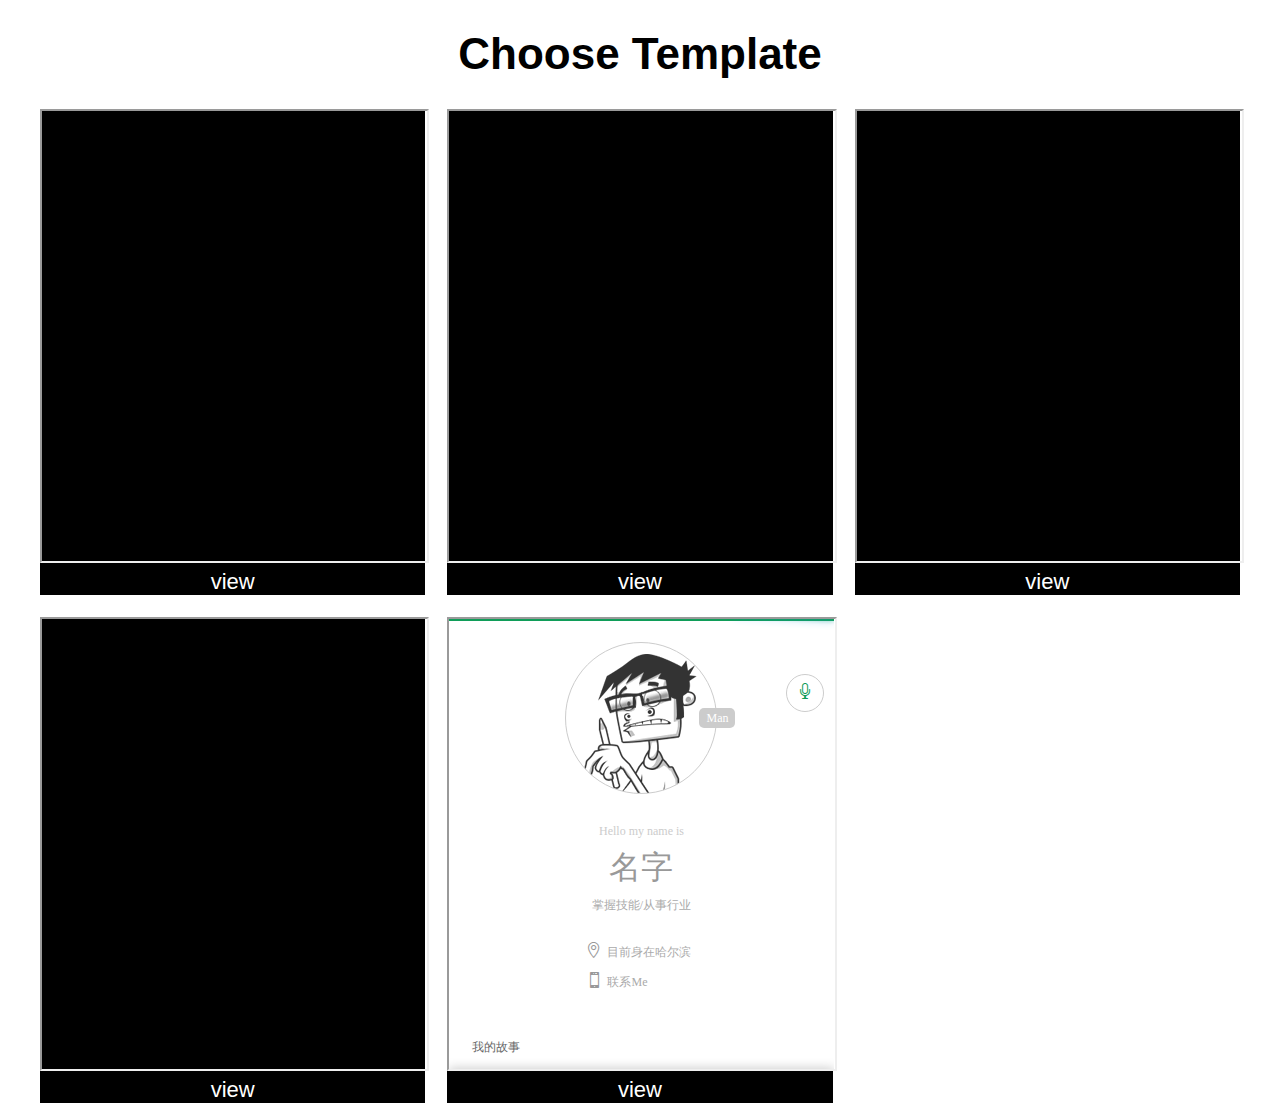
==== index.html @ de6e015a "initial commit" ====
<!DOCTYPE html>
<html lang="en">
  <head>
    <meta charset="UTF-8" />
    <meta http-equiv="X-UA-Compatible" content="IE=edge" />
    <meta name="viewport" content="width=device-width, initial-scale=1.0" />
    <title>Resume template</title>
    <style>
      html {
        font-size: 22px;
        font-family: Arial, Helvetica, sans-serif;
      }
      body {
        padding: 0 1rem;
      }

      .cards {
        max-width: 1200px;
        margin: 0 auto;
        display: grid;
        grid-gap: 1rem;
        grid-template-columns: repeat(auto-fit, minmax(300px, 1fr));
      }
      .cards iframe{
        height: 50vh;
      }
      h1 {
        text-align: center; 
      }
      a {
        text-decoration: none;
        color: #fff;
        background-color: #000;
        text-align: center;
      }
    </style>
  </head>
  <body>
    <h1>Choose Template</h1>
    <div class="cards">
      <a href="Resume1"
        ><iframe
          src="Resume1/index.html"
          title="Iframe Example"
          width="100%"
        ></iframe>
        view</a
      >

      <a href="Resume2"
        ><iframe src="Resume2" title="Iframe Example" width="100%"></iframe>
        view</a
      >
      <a href="Resume3"
        ><iframe src="Resume3" title="Iframe Example" width="100%"></iframe>
        view</a
      >
      <a href="Resume4"
        ><iframe src="Resume4" title="Iframe Example" width="100%"></iframe>
        view</a
      >
      <a href="advance"
        ><iframe src="advance" title="Iframe Example" width="100%"></iframe>
        view</a
      >
    </div>
  </body>
</html>
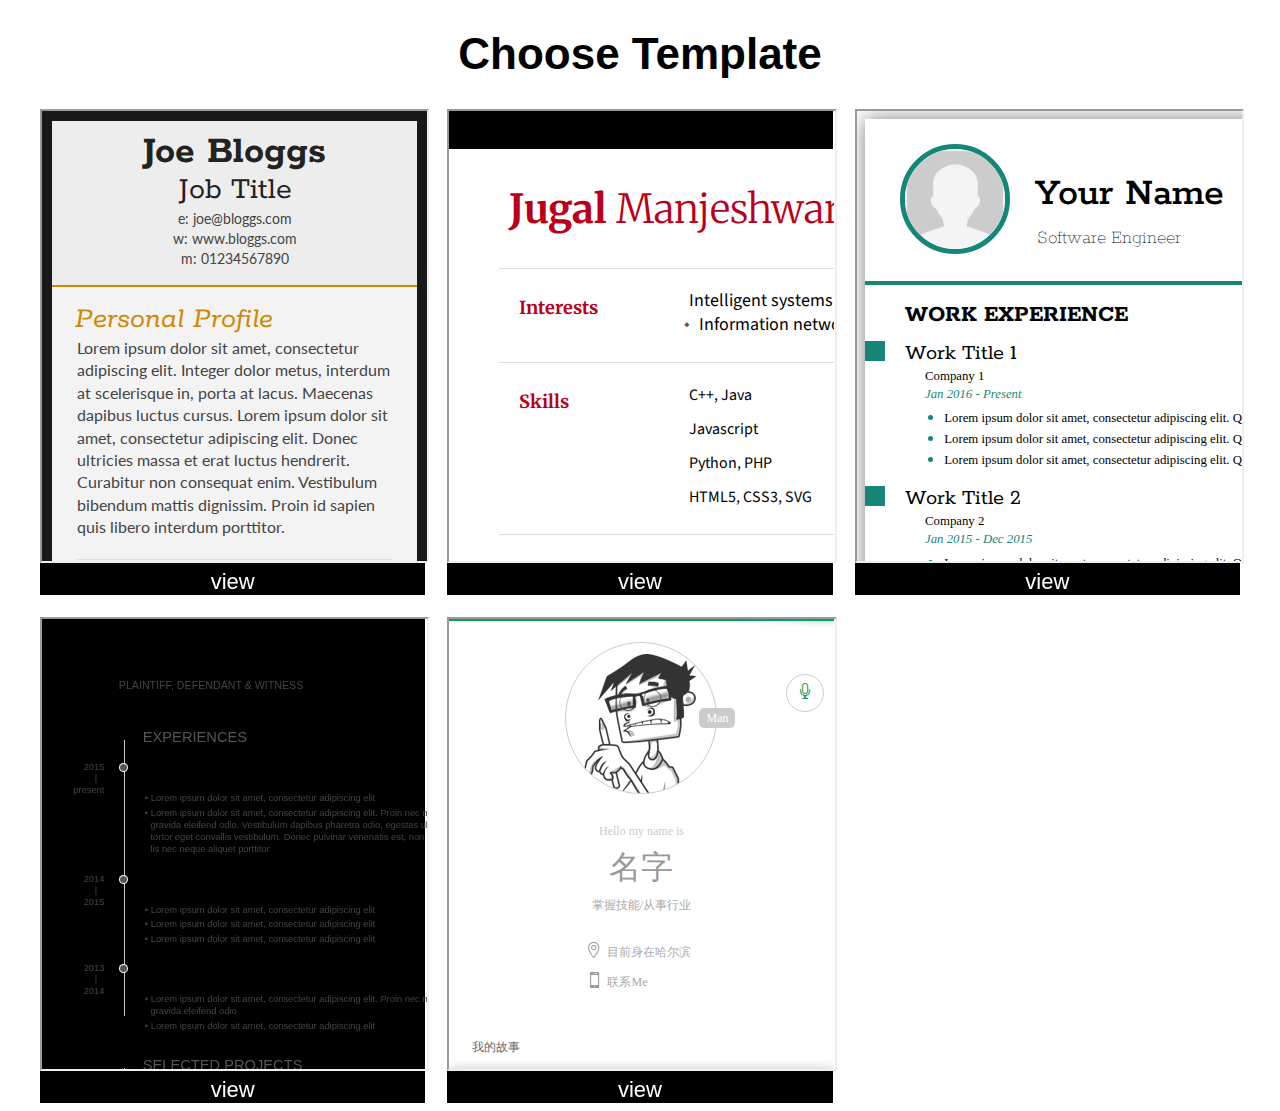
==== commit fb991229: "Fix : links" ====
--- a/index.html
+++ b/index.html
@@ -38,25 +38,25 @@
   <body>
     <h1>Choose Template</h1>
     <div class="cards">
-      <a href="Resume1"
+      <a href="resume1"
         ><iframe
-          src="Resume1/index.html"
+          src="resume1/index.html"
           title="Iframe Example"
           width="100%"
         ></iframe>
         view</a
       >
 
-      <a href="Resume2"
-        ><iframe src="Resume2" title="Iframe Example" width="100%"></iframe>
+      <a href="resume2"
+        ><iframe src="resume2" title="Iframe Example" width="100%"></iframe>
         view</a
       >
-      <a href="Resume3"
-        ><iframe src="Resume3" title="Iframe Example" width="100%"></iframe>
+      <a href="resume3"
+        ><iframe src="resume3" title="Iframe Example" width="100%"></iframe>
         view</a
       >
-      <a href="Resume4"
-        ><iframe src="Resume4" title="Iframe Example" width="100%"></iframe>
+      <a href="resume4"
+        ><iframe src="resume4" title="Iframe Example" width="100%"></iframe>
         view</a
       >
       <a href="advance"
